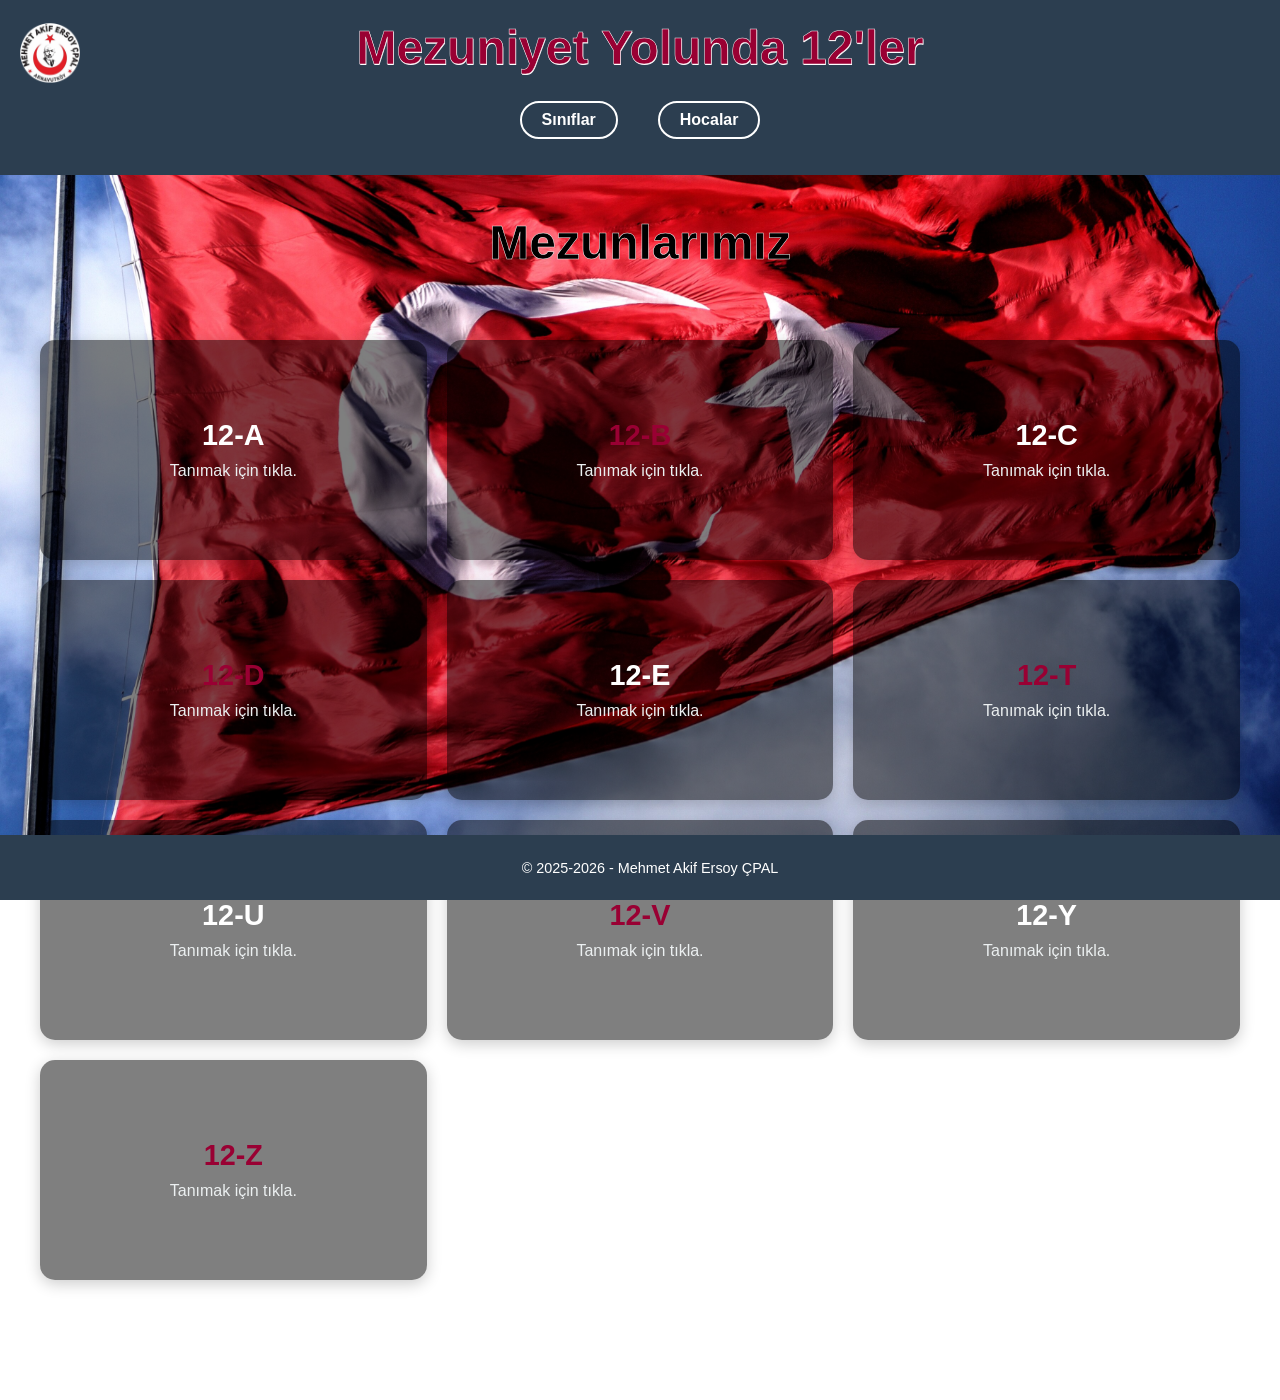
==== index.html @ 89af1dff "Add files via upload" ====
<!DOCTYPE html>
<html lang="tr">
<head>
    <meta charset="UTF-8">
    <meta name="viewport" content="width=device-width, initial-scale=1.0">
    <title>12. Sınıflar Özel Paneli</title>
    <link rel="stylesheet" href="style.css">
</head>
<body>

    <header>
        <div class="header-content">
            <img src="logo.png" alt="Okul Logosu" class="logo">
            <h1>Mezuniyet Yolunda 12'ler</h1>
        </div>
<nav>
    <ul>
        <!-- Ana Sayfa satırını sildik -->
        <li><a href="#classes">Sınıflar</a></li>
        <li><a href="#teachers">Hocalar</a></li>
    </ul>
</nav>
    </header>

    <main id="classes">
        <section class="class-category">
            <h2>Mezunlarımız</h2>
<div class="grid-container">
    <!-- 12-A Kartı -->
    <a href="12a.html" class="class-card" style="background-image: url('toplusiniflar/12atoplusinif.png');">
        <div class="card-overlay">
            <h3>12-A</h3>
            <p>Tanımak için tıkla.</p>
        </div>
    </a>

    <!-- 12-B Kartı -->
    <a href="12b.html" class="class-card renkli-sinif" style="background-image: url('toplusiniflar/12btoplusinif.png');">
        <div class="card-overlay">
            <h3>12-B</h3>
            <p>Tanımak için tıkla.</p>
        </div>
    </a>

    <!-- 12-C Kartı -->
    <a href="12c.html" class="class-card" style="background-image: url('toplusiniflar/12ctoplusinif.png');">
        <div class="card-overlay">
            <h3>12-C</h3>
            <p>Tanımak için tıkla.</p>
        </div>
    </a>

    <!-- 12-D Kartı -->
    <a href="12d.html" class="class-card renkli-sinif" style="background-image: url('toplusiniflar/12dtoplusinif.png');">
        <div class="card-overlay">
            <h3>12-D</h3>
            <p>Tanımak için tıkla.</p>
        </div>
    </a>

    <!-- 12-E Kartı -->
    <a href="12e.html" class="class-card" style="background-image: url('toplusiniflar/12etoplusinif.png');">
        <div class="card-overlay">
            <h3>12-E</h3>
            <p>Tanımak için tıkla.</p>
        </div>
    </a>

    <!-- 12-T Kartı -->
    <a href="12t.html" class="class-card renkli-sinif" style="background-image: url('toplusiniflar/12ttoplusinif.png');">
        <div class="card-overlay">
            <h3>12-T</h3>
            <p>Tanımak için tıkla.</p>
        </div>
    </a>

    <!-- 12-U Kartı -->
    <a href="12u.html" class="class-card" style="background-image: url('toplusiniflar/12utoplusinif.png');">
        <div class="card-overlay">
            <h3>12-U</h3>
            <p>Tanımak için tıkla.</p>
        </div>
    </a>

    <!-- 12-V Kartı -->
    <a href="12v.html" class="class-card renkli-sinif" style="background-image: url('toplusiniflar/12vtoplusinif.png');">
        <div class="card-overlay">
            <h3>12-V</h3>
            <p>Tanımak için tıkla.</p>
        </div>
    </a>

    <!-- 12-Y Kartı -->
    <a href="12y.html" class="class-card" style="background-image: url('toplusiniflar/12ytoplusinif.png');">
        <div class="card-overlay">
            <h3>12-Y</h3>
            <p>Tanımak için tıkla.</p>
        </div>
    </a>

    <!-- 12-Z Kartı -->
    <a href="12z.html" class="class-card renkli-sinif" style="background-image: url('toplusiniflar/12ztoplusinif.png');">
        <div class="card-overlay">
            <h3>12-Z</h3>
            <p>Tanımak için tıkla.</p>
        </div>
    </a>
</div>

            </div>
            <!-- Okulundaki diğer sınıfları da bu şekilde alta doğru ekleyebilirsin -->
        </section>
    </main>

    <footer>
        <p>&copy; 2025-2026 - Mehmet Akif Ersoy ÇPAL</p>
    </footer>

</body>
</html>
---- style.css ----
body {
    /* Arka plan resmi */
    background-image: url('turkbayragi.jpg'); /* Buraya kendi resminin yolunu yaz */
    
    /* Resmin sayfada sabit kalmasını sağlar (Siz kaydırdıkça resim oynamaz) */
    background-attachment: fixed;
    
    /* Resmin ekranı tamamen kaplamasını sağlar */
    background-size: cover;
    
    /* Resmi ortalar */
    background-position: center;
    
    /* Yazı fontun ve diğer temel ayarların burada kalabilir */
    margin: 0;
    font-family: 'Poppins', sans-serif;
}

header {
    background-color: #2c3e50;
    color: white;
    padding: 20px 0; /* Üst ve alt boşluğu biraz artırdık */
    position: relative;
    display: flex;
    flex-direction: column; /* İçerikleri (başlık ve menü) alt alta dizer */
    align-items: center;    /* Her şeyi yatayda ortalar */
    text-align: center;
}

nav {
    width: 100%;
}

nav ul {
    display: flex;           /* Yan yana dizer */
    justify-content: center;  /* Ortalar */
    list-style: none;
    padding: 0;
}

nav ul li {
    margin: 0 20px; /* Linklerin arasındaki mesafeyi biraz açtık */
}

nav ul li a {
    color: white;
    text-decoration: none;
    font-weight: bold;
    
    /* Buton görünümü için eklediklerimiz */
    padding: 8px 20px;       /* Yazının etrafındaki boşluk (üst-alt, sağ-sol) */
    border: 2px solid white;  /* Beyaz ince çerçeve */
    border-radius: 25px;     /* Kenarları yuvarlar */
    transition: all 0.3s ease; /* Renk geçişini yumuşatır */
    display: inline-block;    /* Butonun şeklini korumasını sağlar */
}

/* Mouse ile üzerine gelince ne olacağını buraya ekliyoruz */
nav ul li a:hover {
    background-color: white; /* İçini beyaza boyar */
    color: #34495e;          /* Yazıyı koyu gri yapar */
}

/* Izgara (Grid) Yapısı */
.grid-container {
    display: grid;
    /* Ekran genişliğine göre 3 kolon oluşturur, ekran küçülürse otomatik ayarlar */
    grid-template-columns: repeat(3, 1fr);
    gap: 20px;
    padding: 40px;
    max-width: 1200px; /* Sayfanın çok fazla yayılmaması için */
    margin: 0 auto; /* Grid'i sayfanın ortasına hizalar */
}

main {
    padding-bottom: 80px; /* Bandın yüksekliğinden biraz fazla boşluk bıraktık */
}

/* Tablet ve telefonlar için 3'lü yapıyı 2'li veya 1'li yapar (Mobil uyum) */
@media (max-width: 900px) {
    .grid-container {
        grid-template-columns: repeat(2, 1fr);
    }
}

@media (max-width: 600px) {
    .grid-container {
        grid-template-columns: 1fr;
    }
}

/* Sınıf Kartları */
.class-card {
    position: relative;
    display: block;
    text-decoration: none;
    min-height: 220px; /* Kartların yüksekliğini buradan ayarlayabilirsin */
    border-radius: 15px;
    overflow: hidden; /* Overlay'in köşelerden taşmaması için */
    background-size: cover;
    background-position: center;
    background-repeat: no-repeat;
    transition: transform 0.4s cubic-bezier(0.175, 0.885, 0.32, 1.275), box-shadow 0.3s ease;
    box-shadow: 0 4px 15px rgba(0,0,0,0.2);
    color: white;
}

/* Kartın üzerine siyah bir perde çeken katman */
.card-overlay {
    position: absolute;
    top: 0;
    left: 0;
    width: 100%;
    height: 100%;
    background: rgba(0, 0, 0, 0.5);
    
    /* TAM ORTALAMA İÇİN KRİTİK KISIM */
    display: flex;
    flex-direction: column;
    justify-content: center; /* Dikeyde ortalar */
    align-items: center;     /* Yatayda ortalar */
    text-align: center;      /* Metni kendi içinde ortalar */
    
    padding: 0; /* Eğer dışarıdan gelen bir padding varsa sıfırlıyoruz */
    box-sizing: border-box; /* Padding olsa bile genişliği bozmaz */
    transition: background 0.3s ease;
}

.card-overlay h3 {
    margin: 0;
    color: white; /* Sınıf ismini beyaz yapar */
    font-family: 'Impact', sans-serif;
    font-size: 1.8rem;
}

.card-overlay p {
    margin: 10px 0 0 0;
    color: #ecf0f1; /* Alt yazıyı hafif kırık beyaz yapar (daha profesyonel durur) */
    text-decoration: none;
}

/* Hover Efektleri (Fare üstüne gelince) */
.class-card:hover {
    transform: translateY(-8px) scale(1.02); /* Hafif yükselme ve büyüme */
    box-shadow: 0 12px 30px rgba(0,0,0,0.4);
}

.class-card:hover .card-overlay {
    background: rgba(0, 0, 0, 0.3); /* Üstüne gelince fotoğraf biraz daha aydınlanır */
}

footer {
    text-align: center;
    padding: 10px; /* 20px'den 10px'e düşürerek daralttık */
    background: #2c3e50;
    color: white;
    position: fixed;
    bottom: 0;
    width: 100%;
    font-size: 0.9rem; /* Yazıyı biraz küçülterek bandı daha zarif yaptık */
}

.class-category h2 {
    font-family: 'Impact', sans-serif;
    font-size: 3rem;
    color: black;
    -webkit-text-stroke: 0.5px white;
    text-align: center;
    margin-bottom: 30px;
}

.header-content {
    display: flex;
    align-items: center; /* Logoyu ve yazıyı dikeyde aynı hizaya getirir */
    justify-content: center; /* Başlığı ortada tutmaya çalışır */
    gap: 20px; /* Logo ve yazı arasındaki boşluk */
}

.logo {
    width: 60px; /* Logonu istediğin boyuta göre buradan ayarlayabilirsin */
    height: auto;
    position: absolute; /* Logoyu tamamen sola yaslamak istersen bunu kullan */
    left: 20px;
}

/* Başlık hizalaması için */
header h1 {
    margin: 0;
    margin-bottom: 10px; /* Menü ile arasına boşluk */
    flex-grow: 1;
    text-align: center;

    /* --- YENİ EKLENEN KONTÜR EFEKTİ KODLARI --- */
    
    /* 1. Yazının iç rengini kırmızı yap */
    color: #990033;
    
    /* 2. Yazının dışına 1 piksel genişliğinde beyaz kontür ekle */
    -webkit-text-stroke: 0.5px white; /* Chrome, Safari ve yeni Edge için */

    /* 3. Kontürü daha dolgun ve pürüzsüz göstermek için beyaz bir gölge ekle (isteğe bağlı ama önerilir) */
    text-shadow: 0.5px 0.5px 0 white;
       
    /* Yazının daha kalın görünmesini sağlar, kontür etkisini artırır */
    font-weight: bold; 
    font-family: 'Impact', sans-serif;
    font-size: 3rem; /* Yazıyı biraz büyütebilirsin */
}

a.class-card.renkli-sinif .card-overlay h3 {
    color: #990033 !important;
}
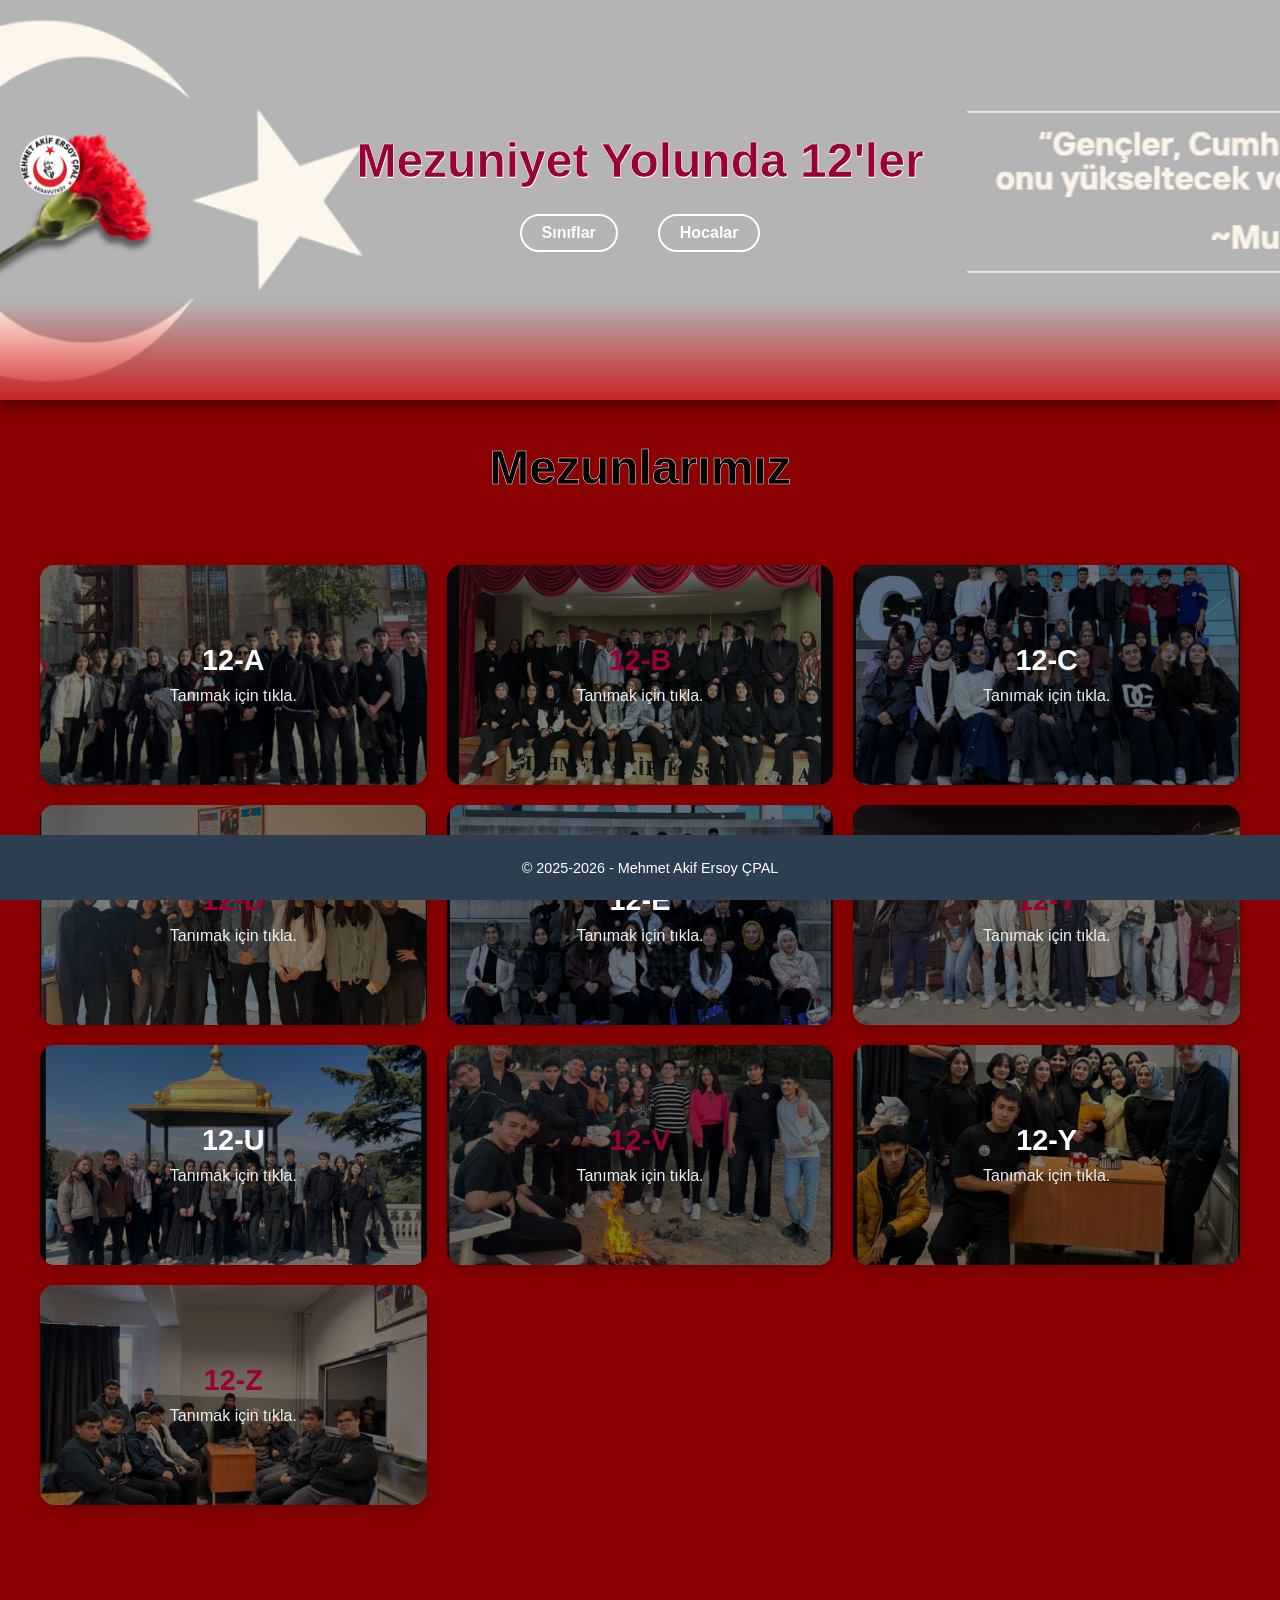
==== commit 476f66f3: "Dosyalar düzenlendi" ====
--- a/index.html
+++ b/index.html
@@ -17,7 +17,7 @@
     <ul>
         <!-- Ana Sayfa satırını sildik -->
         <li><a href="#classes">Sınıflar</a></li>
-        <li><a href="#teachers">Hocalar</a></li>
+        <li><a href="hocalar.html" class="nav-button">Hocalar</a></li>
     </ul>
 </nav>
     </header>
--- a/style.css
+++ b/style.css
@@ -1,30 +1,59 @@
 body {
-    /* Arka plan resmi */
-    background-image: url('turkbayragi.jpg'); /* Buraya kendi resminin yolunu yaz */
-    
-    /* Resmin sayfada sabit kalmasını sağlar (Siz kaydırdıkça resim oynamaz) */
-    background-attachment: fixed;
-    
-    /* Resmin ekranı tamamen kaplamasını sağlar */
+    margin: 0;
+    padding: 0;
+    font-family: 'Segoe UI', Tahoma, Geneva, Verdana, sans-serif;
+    
+    /* --- KRİTİK DEĞİŞİKLİK BURADA --- */
+    /* Eski 'background-image' satırını sileceğiz ve düz renk vereceğiz */
+    
+    /* Koyu Kırmızı Arka Plan (Rengini buradan ayarlayabilirsin) */
+    background-color: #8B0000; /* Daha koyu, asil bir kırmızı tonu */
+    
+    /* Alternatif Koyu Kırmızı Tonları:
+       #A52A2A (Brown-red)
+       #800000 (Maroon)
+    */
+
+    /* Resim kullanmayacağımız için bu satırlar artık gereksiz, silinebilir: */
+    /* background-image: url('turkbayragi.jpg'); */
+    /* background-size: cover; */
+    /* background-position: center; */
+    /* background-repeat: no-repeat; */
+    
+    /* Eğer içeriğin arkasında kalmasını istiyorsan, bu satır kalabilir: */
+    background-attachment: fixed; 
+    
+    color: white; /* Sayfadaki yazı rengi (okunması için beyaz) */
+}
+
+header {
+    /* 1. Arka Plan: Senin görselini ve aşağı doğru kırmızıya akan gradyanı birleştiriyoruz */
+    background: linear-gradient(
+        to bottom, 
+        rgba(44, 62, 80, 0) 0%,      /* Üst kısım şeffaf (görselin orijinali görünür) */
+        rgba(44, 62, 80, 0) 75%,     /* %75'e kadar şeffaflık devam eder */
+        rgba(204, 0, 0, 0.8) 100%    /* En altta Türk Bayrağı kırmızısına yumuşak geçiş */
+    ), url('mustafakemal.png');
+
+    /* Görsel Ayarları */
     background-size: cover;
-    
-    /* Resmi ortalar */
     background-position: center;
-    
-    /* Yazı fontun ve diğer temel ayarların burada kalabilir */
-    margin: 0;
-    font-family: 'Poppins', sans-serif;
-}
-
-header {
-    background-color: #2c3e50;
-    color: white;
-    padding: 20px 0; /* Üst ve alt boşluğu biraz artırdık */
+    background-repeat: no-repeat;
+    
+    /* Boyut ve Yerleşim */
+    min-height: 400px; 
+    color: white;
     position: relative;
     display: flex;
-    flex-direction: column; /* İçerikleri (başlık ve menü) alt alta dizer */
-    align-items: center;    /* Her şeyi yatayda ortalar */
-    text-align: center;
+    flex-direction: column;
+    align-items: center;
+    justify-content: center;
+    text-align: center;
+    padding: 0;
+    
+    /* Alttaki kaba çizgiyi yok eden yumuşatma */
+    border: none;
+    box-shadow: 0 5px 15px rgba(0,0,0,0.5);
 }
 
 nav {
@@ -209,4 +238,45 @@
 
 a.class-card.renkli-sinif .card-overlay h3 {
     color: #990033 !important;
+}
+
+.modal {
+    display: none; 
+    position: fixed;
+    z-index: 1000;
+    left: 0;
+    top: 0;
+    width: 100%;
+    height: 100%;
+    background-color: rgba(0,0,0,0.8);
+}
+
+/* Modal Kutusu */
+.modal-content {
+    background-color: #fff;
+    color: #333;
+    margin: 15% auto;
+    padding: 30px;
+    border-radius: 15px;
+    width: 80%;
+    max-width: 500px;
+    text-align: center;
+    position: relative;
+    box-shadow: 0 5px 15px rgba(0,0,0,0.3);
+}
+
+/* Kapatma Butonu */
+.close-btn {
+    position: absolute;
+    right: 20px;
+    top: 10px;
+    font-size: 28px;
+    font-weight: bold;
+    cursor: pointer;
+}
+
+#modalTeacherText {
+    line-height: 1.6;
+    font-style: italic;
+    margin-top: 20px;
 }
